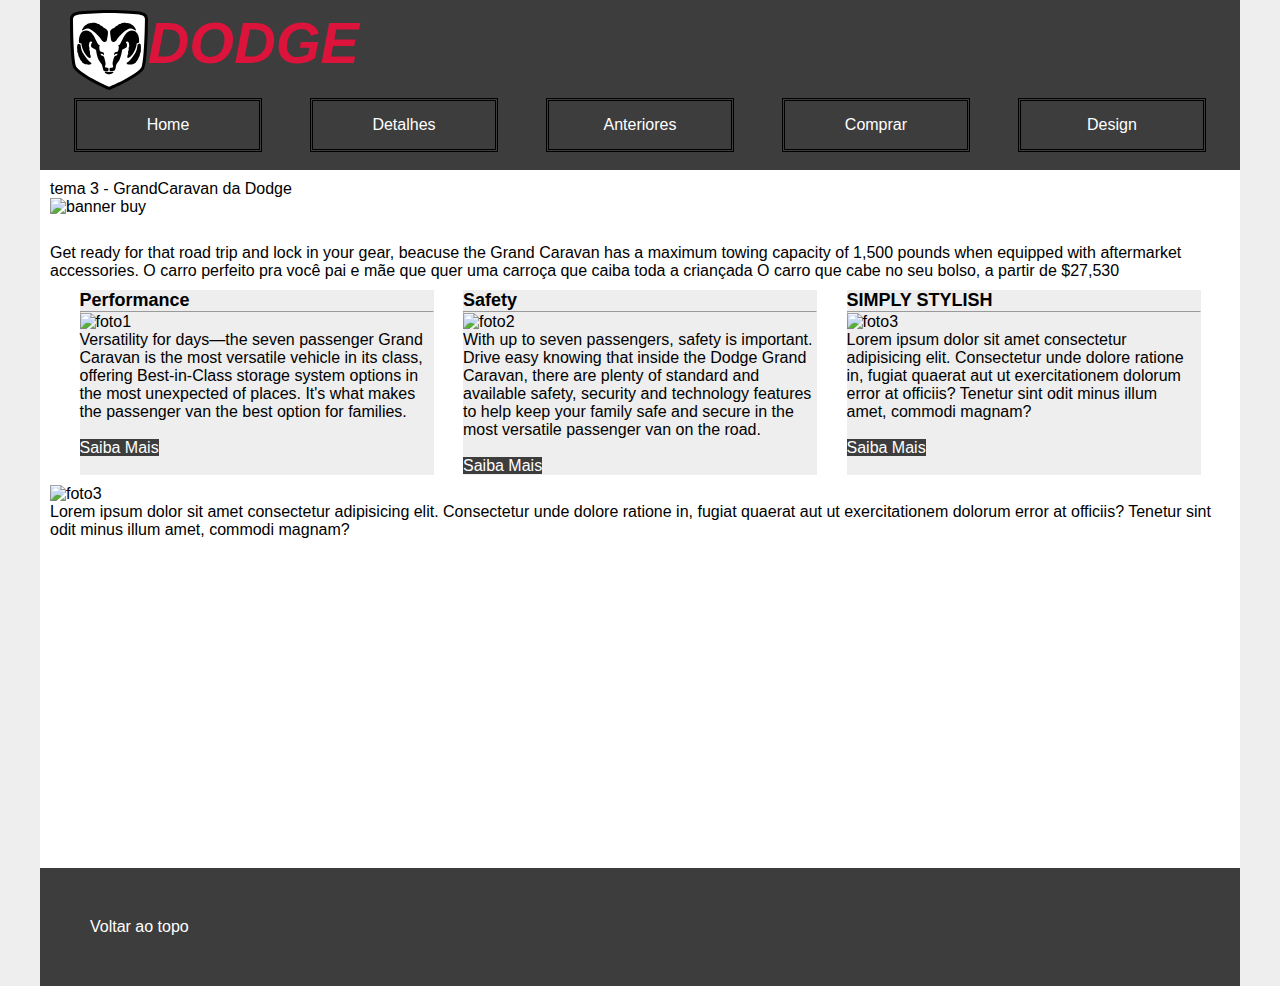
==== anteriores.html @ f4746ea4 "Base de fotos" ====
<!DOCTYPE html>
<html lang="pt-br">
<head>
    <meta charset="UTF-8">
    <meta http-equiv="X-UA-Compatible" content="IE=edge">
    <meta name="viewport" content="width=device-width, initial-scale=1.0">
    <link rel="stylesheet" href="style.css">
    <title>Home</title>
</head>
    <div id="mae">
        <header>      
            <div id=logo>
                <a href="https://www.dodge.com/grand-caravan.html">
                    <img src="images/dodge-ram.svg" alt="logomarca" id="logo-imagem">
                    <span id="texto-logo">DODGE</span>
                </a>
            </div>    
            <nav>
                <ul class="menu_links">
                    <li><a href="index.html">Home</a></li>
                    <li><a href="detalhes.html">Detalhes</a></li>
                    <li><a href="anteriores.html">Anteriores</a></li>
                    <li><a href="comprar.html">Comprar</a></li>
                    <li><a href="design.html">Design</a></li>
                  </ul>
            </nav>
        </header>

        <div class="content">
            tema 3 - GrandCaravan da Dodge
            <img src="images/2020-dodge-bhp-buy-online-ore.webp" alt="banner buy" class="imagensfodas"><br>   
        </div>
        
        <div id="main-text" class="content">
            
            <p>
                Get ready for that road trip and lock in your gear, beacuse the Grand Caravan has a maximum towing capacity of 1,500 pounds when equipped with aftermarket accessories.
                O carro perfeito pra você pai e mãe que quer uma carroça que caiba toda a criançada
                O carro que cabe no seu bolso, a partir de $27,530
            </p>
        </div>

        <div class="content imagensfodas">
            <div class="pedaco">
                <h1>Performance</h1>
                <hr>
                <img src="images/2021-dodge-grand-caravan-room-to-roam.jpg.image.1000.webp" alt="foto1" width="100%"><br>
                <p>
                    Versatility for days—the seven passenger Grand Caravan is the most versatile vehicle in its class, offering Best-in-Class storage system options in the most unexpected of places. It's what makes the passenger van the best option for families.
                </p>
                <br><a href="">Saiba Mais</a>
            </div>
            
            <div class="pedaco">
                <h1>Safety</h1>
                <hr>
                <img src="images/2021-dodge-grand-caravan-safety-ensured.jpg.image.1000.webp" alt="foto2" width="100%"><br>
                <p>
                    With up to seven passengers, safety is important. Drive easy knowing that inside the Dodge Grand Caravan, there are plenty of standard and available safety, security and technology features to help keep your family safe and secure in the most versatile passenger van on the road.
                </p>
                <br><a href="">Saiba Mais</a>
            </div>

            <div class="pedaco">
                <h1>SIMPLY STYLISH</h1>
                <hr>
                <img src="images/2021-dodge-grand-caravan-simply-stylish.jpg.image.1000.webp" alt="foto3" width="100%"><br>
                <p>
                    Lorem ipsum dolor sit amet consectetur adipisicing elit. Consectetur unde dolore ratione in, fugiat quaerat aut ut exercitationem dolorum error at officiis? Tenetur sint odit minus illum amet, commodi magnam?
                </p>
                <br><a href="">Saiba Mais</a>
            </div>
        </div>

        <div class="content finalzin">
            
            <img src="images/2021-dodge-grand-caravan-exterior.jpg.image.1440.webp" alt="foto3" width="100%">
            <p>
                Lorem ipsum dolor sit amet consectetur adipisicing elit. Consectetur unde dolore ratione in, fugiat quaerat aut ut exercitationem dolorum error at officiis? Tenetur sint odit minus illum amet, commodi magnam?
            </p>
            <iframe width="560" height="315" src="https://www.youtube-nocookie.com/embed/aa1RQx8agEo?controls=0&amp;start=6" title="YouTube video player" frameborder="0" allow="accelerometer; autoplay; clipboard-write; encrypted-media; gyroscope; picture-in-picture" allowfullscreen></iframe>
        </div>

        <footer>
            <p><a href="#jorge"><p>Voltar ao topo</p> </a></p>
        </footer>
    </div>
  
</body>
</html>
---- style.css ----
/* Styles da Home e generalizados */

*{
    font-family: Verdana, Geneva, Tahoma, sans-serif;
    box-sizing: border-box;
    margin: 0;
    padding: 0;
}
body{
    background-color: #eee;
    width: 100%;
}
h1{font-size: 18px;} 
p{font-size: 16px;}


/*Style mais especificos da home*/
#mae{
    /*rgb(212, 212, 212)*/
    background-color: rgb(255, 255, 255);
    width: 1200px;
    margin: auto;
}

a:link , a:visited, a:active{
    text-decoration: none;
    color: rgb(255, 255, 255);
    background-color: rgb(61, 61, 61);
}

a:hover{
    text-decoration: underline;
}

header{
    padding: 10px;
    width: 100%;
    background-color: rgb(61, 61, 61);
}

ul{
    padding: 8px 0 8px 0;
    display: flex;
    align-items: center;
    width: 100%;
    justify-content: center;
}

li{
    display: inline-block;
    padding: 15px 0px;
    text-align: center;
    border-style:double;
    border-width: 3px;
    width: 16%;
    margin: 0 auto;
}

li:hover{
    transform: scale(1.2);
    transition: 700ms;
}

#logo a{
    margin-right: 90%;
    text-decoration: none;
    display: flex;
    text-align: center;
}

#logo-imagem{
    height: 80px;
    padding-left: 20px;
}

#texto-logo{
    color: crimson;
    font-size: 3.6rem;
    font-weight: bold;
    font-style: oblique;
}

.imagensfodas{
    width: 100%;
    display: flex;
}

.pedaco{
    width: 30%;
    margin-left: 2.5%;
    background-color: #eee;
}

.content{
    margin-top: 10px;
    margin-bottom: 10px;
    padding-left: 10px;
    padding-right: 10px;
}

.finalzim{

}

footer{
    background-color: rgb(61, 61, 61);
    padding: 50px;
}
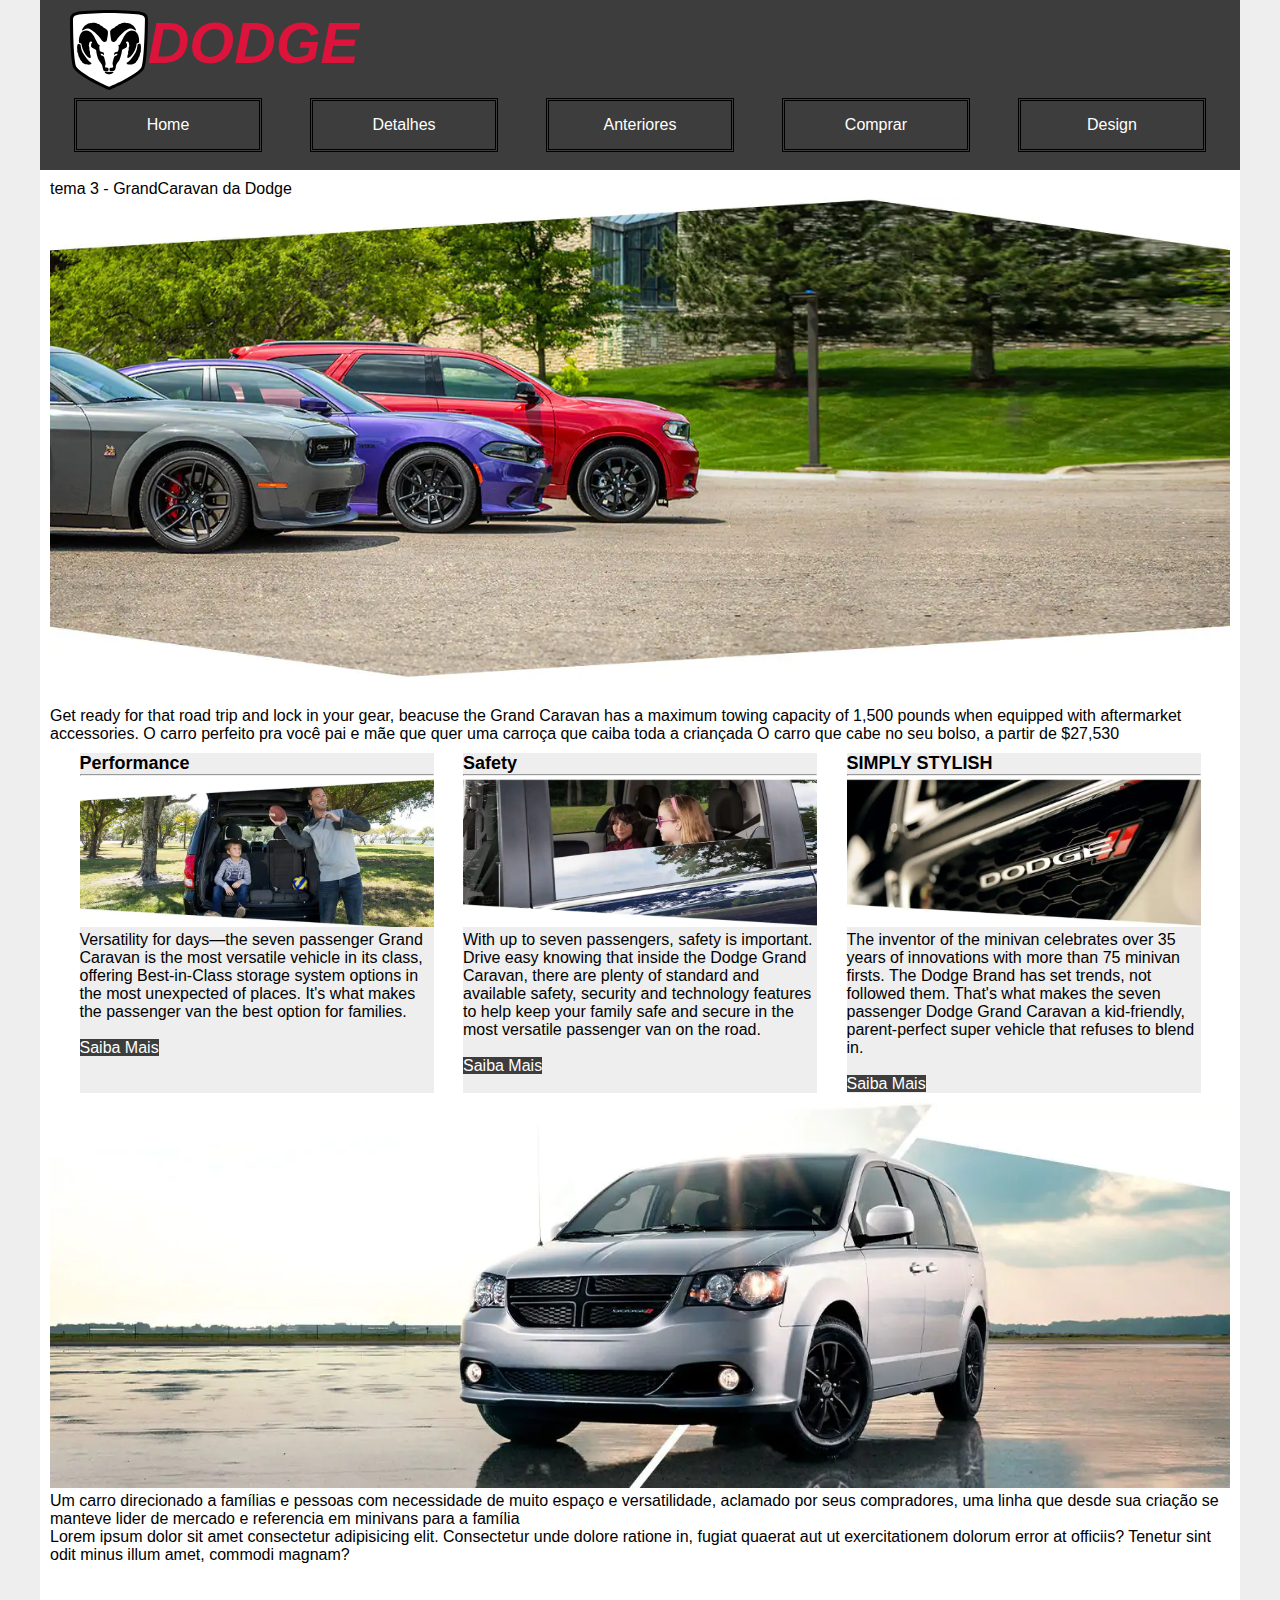
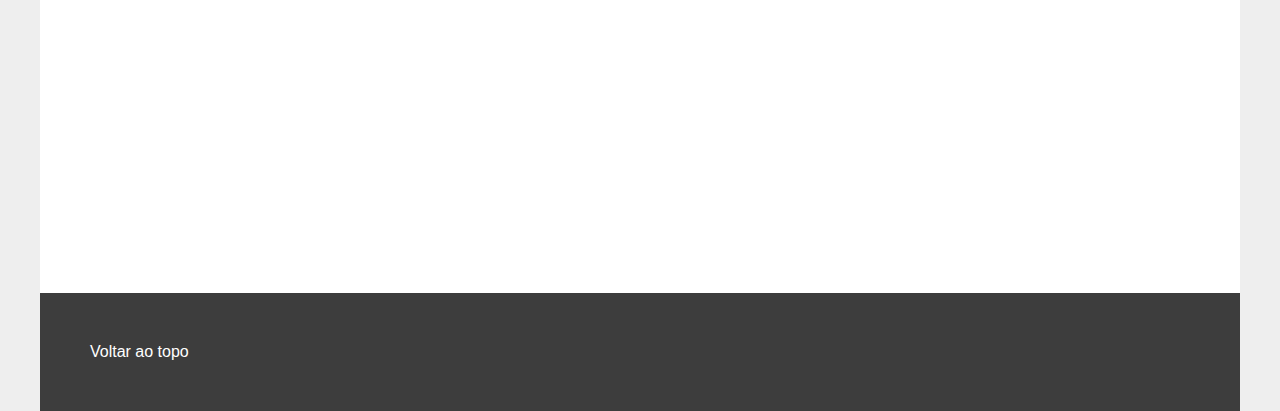
==== commit d0d1972c: "localização das imagens atualizadas nas paginas copia" ====
--- a/anteriores.html
+++ b/anteriores.html
@@ -28,7 +28,7 @@
 
         <div class="content">
             tema 3 - GrandCaravan da Dodge
-            <img src="images/2020-dodge-bhp-buy-online-ore.webp" alt="banner buy" class="imagensfodas"><br>   
+            <img src="images/banner1.webp" alt="banner buy" class="imagensfodas"><br>   
         </div>
         
         <div id="main-text" class="content">
@@ -44,7 +44,7 @@
             <div class="pedaco">
                 <h1>Performance</h1>
                 <hr>
-                <img src="images/2021-dodge-grand-caravan-room-to-roam.jpg.image.1000.webp" alt="foto1" width="100%"><br>
+                <img src="images/dodge-grand-caravan-room-to-roam.webp" alt="foto1" width="100%"><br>
                 <p>
                     Versatility for days—the seven passenger Grand Caravan is the most versatile vehicle in its class, offering Best-in-Class storage system options in the most unexpected of places. It's what makes the passenger van the best option for families.
                 </p>
@@ -54,7 +54,7 @@
             <div class="pedaco">
                 <h1>Safety</h1>
                 <hr>
-                <img src="images/2021-dodge-grand-caravan-safety-ensured.jpg.image.1000.webp" alt="foto2" width="100%"><br>
+                <img src="images/dodge-grand-caravan-safety-ensured.webp" alt="foto2" width="100%"><br>
                 <p>
                     With up to seven passengers, safety is important. Drive easy knowing that inside the Dodge Grand Caravan, there are plenty of standard and available safety, security and technology features to help keep your family safe and secure in the most versatile passenger van on the road.
                 </p>
@@ -64,9 +64,9 @@
             <div class="pedaco">
                 <h1>SIMPLY STYLISH</h1>
                 <hr>
-                <img src="images/2021-dodge-grand-caravan-simply-stylish.jpg.image.1000.webp" alt="foto3" width="100%"><br>
+                <img src="images/dodge-grand-caravan-simply-stylish.webp" alt="foto3" width="100%"><br>
                 <p>
-                    Lorem ipsum dolor sit amet consectetur adipisicing elit. Consectetur unde dolore ratione in, fugiat quaerat aut ut exercitationem dolorum error at officiis? Tenetur sint odit minus illum amet, commodi magnam?
+                    The inventor of the minivan celebrates over 35 years of innovations with more than 75 minivan firsts. The Dodge Brand has set trends, not followed them. That's what makes the seven passenger Dodge Grand Caravan a kid-friendly, parent-perfect super vehicle that refuses to blend in.
                 </p>
                 <br><a href="">Saiba Mais</a>
             </div>
@@ -74,8 +74,9 @@
 
         <div class="content finalzin">
             
-            <img src="images/2021-dodge-grand-caravan-exterior.jpg.image.1440.webp" alt="foto3" width="100%">
+            <img src="images/dodge-grand-caravan-exterior.webp" alt="foto3" width="100%">
             <p>
+                Um carro direcionado a famílias e pessoas com necessidade de muito espaço e versatilidade, aclamado por seus compradores, uma linha que desde sua criação se manteve lider de mercado e referencia em minivans para a família <br>
                 Lorem ipsum dolor sit amet consectetur adipisicing elit. Consectetur unde dolore ratione in, fugiat quaerat aut ut exercitationem dolorum error at officiis? Tenetur sint odit minus illum amet, commodi magnam?
             </p>
             <iframe width="560" height="315" src="https://www.youtube-nocookie.com/embed/aa1RQx8agEo?controls=0&amp;start=6" title="YouTube video player" frameborder="0" allow="accelerometer; autoplay; clipboard-write; encrypted-media; gyroscope; picture-in-picture" allowfullscreen></iframe>
@@ -84,6 +85,7 @@
         <footer>
             <p><a href="#jorge"><p>Voltar ao topo</p> </a></p>
         </footer>
+        
     </div>
   
 </body>
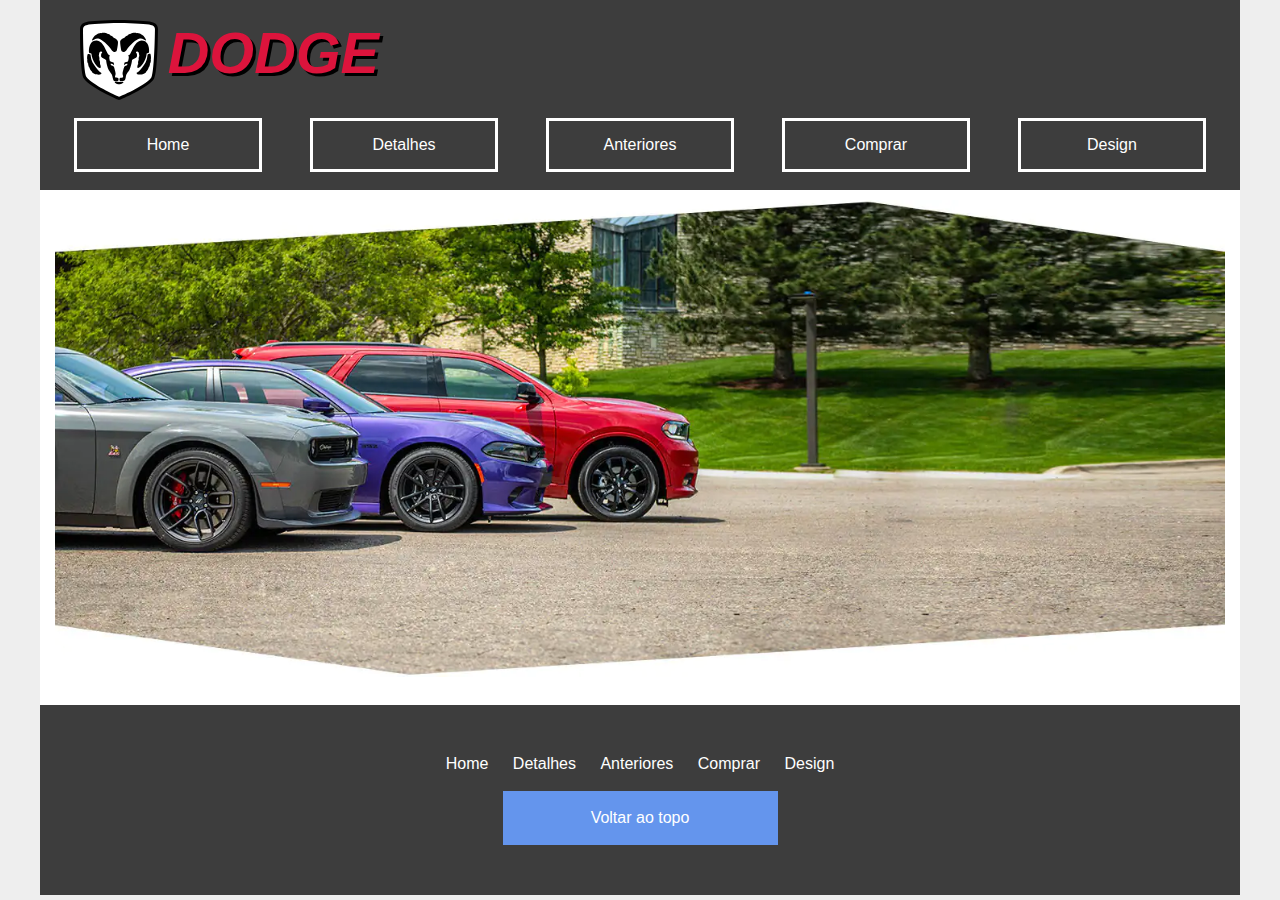
==== commit b4c9da52: "Other pages cleanup" ====
--- a/anteriores.html
+++ b/anteriores.html
@@ -5,9 +5,13 @@
     <meta http-equiv="X-UA-Compatible" content="IE=edge">
     <meta name="viewport" content="width=device-width, initial-scale=1.0">
     <link rel="stylesheet" href="style.css">
-    <title>Home</title>
+    <link rel="icon" href="images/favicon.ico" type="image/x-icon"> 
+    <link rel="shortcut icon" href="images/favicon.ico" type="image/x-icon">
+    <title>Anteriores</title>
 </head>
+<a id="inicio"></a>
     <div id="mae">
+        <!-- Menu com logo, nome da marca e botões de página-->
         <header>      
             <div id=logo>
                 <a href="https://www.dodge.com/grand-caravan.html">
@@ -27,63 +31,20 @@
         </header>
 
         <div class="content">
-            tema 3 - GrandCaravan da Dodge
             <img src="images/banner1.webp" alt="banner buy" class="imagensfodas"><br>   
         </div>
         
-        <div id="main-text" class="content">
-            
-            <p>
-                Get ready for that road trip and lock in your gear, beacuse the Grand Caravan has a maximum towing capacity of 1,500 pounds when equipped with aftermarket accessories.
-                O carro perfeito pra você pai e mãe que quer uma carroça que caiba toda a criançada
-                O carro que cabe no seu bolso, a partir de $27,530
-            </p>
-        </div>
-
-        <div class="content imagensfodas">
-            <div class="pedaco">
-                <h1>Performance</h1>
-                <hr>
-                <img src="images/dodge-grand-caravan-room-to-roam.webp" alt="foto1" width="100%"><br>
-                <p>
-                    Versatility for days—the seven passenger Grand Caravan is the most versatile vehicle in its class, offering Best-in-Class storage system options in the most unexpected of places. It's what makes the passenger van the best option for families.
-                </p>
-                <br><a href="">Saiba Mais</a>
-            </div>
-            
-            <div class="pedaco">
-                <h1>Safety</h1>
-                <hr>
-                <img src="images/dodge-grand-caravan-safety-ensured.webp" alt="foto2" width="100%"><br>
-                <p>
-                    With up to seven passengers, safety is important. Drive easy knowing that inside the Dodge Grand Caravan, there are plenty of standard and available safety, security and technology features to help keep your family safe and secure in the most versatile passenger van on the road.
-                </p>
-                <br><a href="">Saiba Mais</a>
-            </div>
-
-            <div class="pedaco">
-                <h1>SIMPLY STYLISH</h1>
-                <hr>
-                <img src="images/dodge-grand-caravan-simply-stylish.webp" alt="foto3" width="100%"><br>
-                <p>
-                    The inventor of the minivan celebrates over 35 years of innovations with more than 75 minivan firsts. The Dodge Brand has set trends, not followed them. That's what makes the seven passenger Dodge Grand Caravan a kid-friendly, parent-perfect super vehicle that refuses to blend in.
-                </p>
-                <br><a href="">Saiba Mais</a>
-            </div>
-        </div>
-
-        <div class="content finalzin">
-            
-            <img src="images/dodge-grand-caravan-exterior.webp" alt="foto3" width="100%">
-            <p>
-                Um carro direcionado a famílias e pessoas com necessidade de muito espaço e versatilidade, aclamado por seus compradores, uma linha que desde sua criação se manteve lider de mercado e referencia em minivans para a família <br>
-                Lorem ipsum dolor sit amet consectetur adipisicing elit. Consectetur unde dolore ratione in, fugiat quaerat aut ut exercitationem dolorum error at officiis? Tenetur sint odit minus illum amet, commodi magnam?
-            </p>
-            <iframe width="560" height="315" src="https://www.youtube-nocookie.com/embed/aa1RQx8agEo?controls=0&amp;start=6" title="YouTube video player" frameborder="0" allow="accelerometer; autoplay; clipboard-write; encrypted-media; gyroscope; picture-in-picture" allowfullscreen></iframe>
-        </div>
 
         <footer>
-            <p><a href="#jorge"><p>Voltar ao topo</p> </a></p>
+            <a href="index.html">Home</a>
+            <a href="detalhes.html">Detalhes</a>
+            <a href="anteriores.html">Anteriores</a>
+            <a href="comprar.html">Comprar</a>
+            <a href="design.html">Design</a>
+            <br><br>
+            <div id="voltar_topo">
+                <a href="#inicio"><p>Voltar ao topo</p></a>
+            </div>
         </footer>
         
     </div>
--- a/style.css
+++ b/style.css
@@ -9,6 +9,7 @@
 body{
     background-color: #eee;
     width: 100%;
+    text-align: justify;
 }
 h1{font-size: 18px;} 
 p{font-size: 16px;}
@@ -16,19 +17,19 @@
 
 /*Style mais especificos da home*/
 #mae{
-    /*rgb(212, 212, 212)*/
     background-color: rgb(255, 255, 255);
     width: 1200px;
     margin: auto;
 }
 
 a:link , a:visited, a:active{
+    padding: 10px;
     text-decoration: none;
     color: rgb(255, 255, 255);
     background-color: rgb(61, 61, 61);
 }
 
-a:hover{
+li a:hover{
     text-decoration: underline;
 }
 
@@ -50,8 +51,7 @@
     display: inline-block;
     padding: 15px 0px;
     text-align: center;
-    border-style:double;
-    border-width: 3px;
+    border: 3px solid rgb(255, 255, 255);
     width: 16%;
     margin: 0 auto;
 }
@@ -63,7 +63,6 @@
 
 #logo a{
     margin-right: 90%;
-    text-decoration: none;
     display: flex;
     text-align: center;
 }
@@ -71,6 +70,7 @@
 #logo-imagem{
     height: 80px;
     padding-left: 20px;
+    padding-right: 10px;
 }
 
 #texto-logo{
@@ -78,6 +78,7 @@
     font-size: 3.6rem;
     font-weight: bold;
     font-style: oblique;
+    text-shadow: #000000 3px 3px 0px;
 }
 
 .imagensfodas{
@@ -85,24 +86,67 @@
     display: flex;
 }
 
-.pedaco{
-    width: 30%;
-    margin-left: 2.5%;
+.imagem-e-texto{
+    width: 31%;
+    margin-left: 2%;
+    padding: 10px;
     background-color: #eee;
+}
+
+.imagem-e-texto a:hover{
+    background-color: rgb(194, 9, 9);
+    text-decoration: none;
 }
 
 .content{
     margin-top: 10px;
     margin-bottom: 10px;
-    padding-left: 10px;
-    padding-right: 10px;
+    padding-left: 15px;
+    padding-right: 15px;
 }
 
-.finalzim{
+.metade{
+    width: 50%;
+    padding: 10px;
+    float: left;
+}
 
+.img-holder {position: relative;}
+.img-holder .over {
+    padding: 30px;
+    position: absolute;
+    bottom: 180px;
+    right: 490px;
+    background-color: crimson;
+}
+
+#voltar_topo{
+    background-color: cornflowerblue;
+    width: 25%;
+    margin: auto;
 }
 
 footer{
+    width: 100%;
     background-color: rgb(61, 61, 61);
     padding: 50px;
+    text-align: center;
 }
+
+footer a:link , a:visited, a:active, a:hover{
+    background-color: transparent;
+    text-decoration: none;
+}
+
+/* Design*/
+.threeQuarters{
+
+    width: 75%;
+    background-color: aquamarine;
+}
+
+.twentypercent{
+
+    width: 25%;
+    background-color: blue;
+}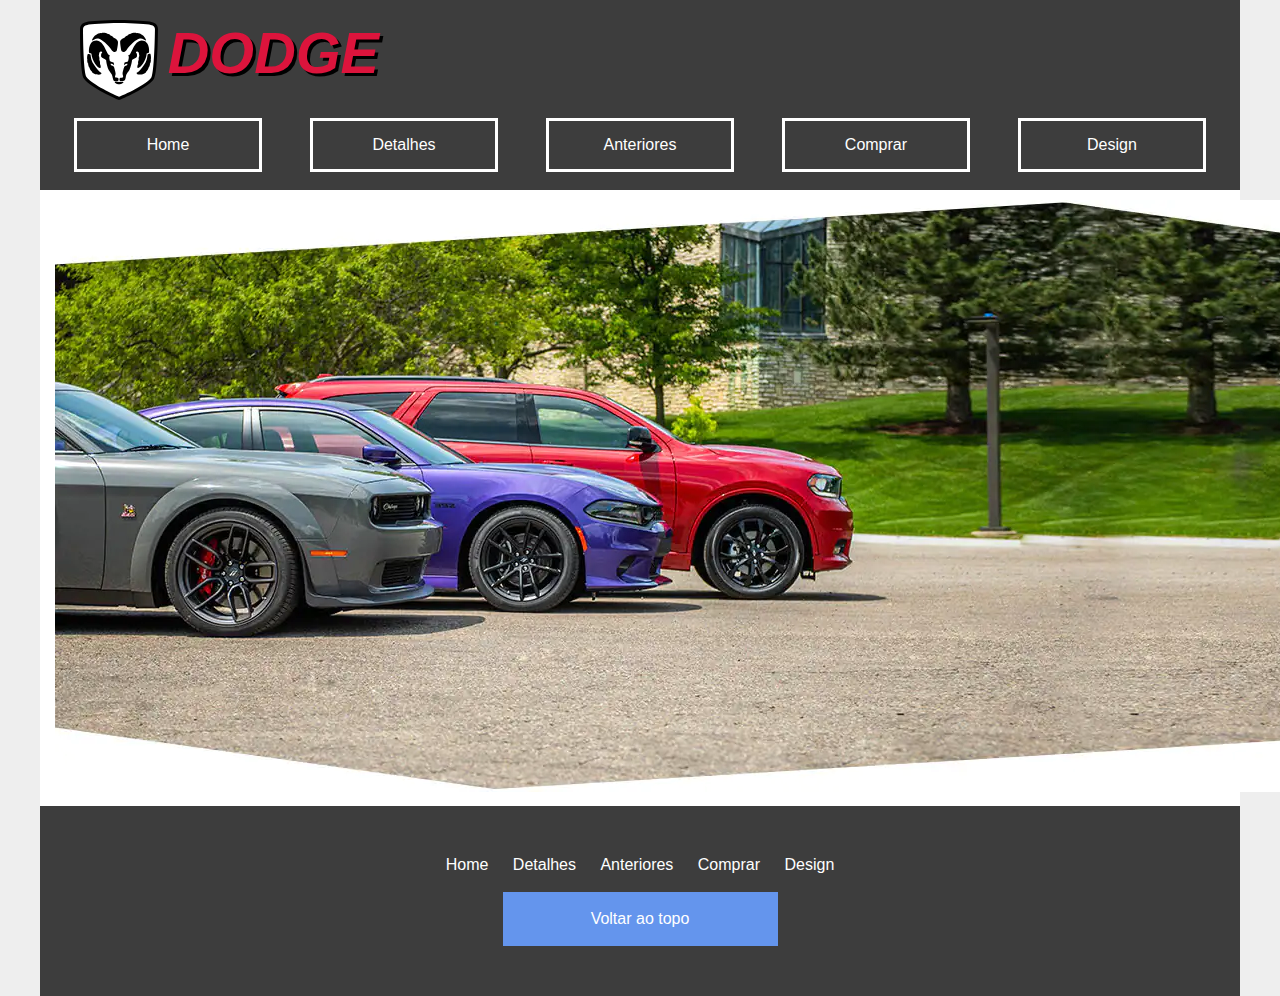
==== commit a45bdcb2: "Home pronta e css organizado" ====
--- a/anteriores.html
+++ b/anteriores.html
@@ -20,7 +20,7 @@
                 </a>
             </div>    
             <nav>
-                <ul class="menu_links">
+                <ul class="flexfullwidth menu_links">
                     <li><a href="index.html">Home</a></li>
                     <li><a href="detalhes.html">Detalhes</a></li>
                     <li><a href="anteriores.html">Anteriores</a></li>
--- a/style.css
+++ b/style.css
@@ -1,49 +1,80 @@
-/* Styles da Home e generalizados */
+/*TO DO: clean up the css file*/
 
-*{
-    font-family: Verdana, Geneva, Tahoma, sans-serif;
-    box-sizing: border-box;
-    margin: 0;
-    padding: 0;
-}
-body{
-    background-color: #eee;
-    width: 100%;
-    text-align: justify;
-}
+/*=======================================================================Valores e propriedades padrões*/
+*{font-family: Verdana, Geneva, Tahoma, sans-serif;box-sizing: border-box;margin: 0;padding: 0;}
+body{background-color: #eee;width: 100%;text-align: justify;}
 h1{font-size: 18px;} 
 p{font-size: 16px;}
-
-
-/*Style mais especificos da home*/
 #mae{
     background-color: rgb(255, 255, 255);
     width: 1200px;
     margin: auto;
 }
 
-a:link , a:visited, a:active{
-    padding: 10px;
-    text-decoration: none;
-    color: rgb(255, 255, 255);
-    background-color: rgb(61, 61, 61);
-}
-
-li a:hover{
-    text-decoration: underline;
-}
-
+/*=======================================================================Styles do header*/
 header{
     padding: 10px;
     width: 100%;
     background-color: rgb(61, 61, 61);
 }
 
+#texto-logo{
+    color: crimson;
+    font-size: 3.6rem;
+    font-weight: bold;
+    font-style: oblique;
+    text-shadow: #000000 3px 3px 0px;
+}
+
+#logo-imagem{
+    height: 80px;
+    padding-left: 20px;
+    padding-right: 10px;
+}
+
+#logo a{
+    margin-right: 90%;
+    display: flex;
+    text-align: center;
+}
+
+.menu_links li:hover{
+    transform: scale(1.2);
+    transition: 700ms;
+    text-decoration: underline;
+}
+
+/*=======================================================================Style do footer */
+footer{
+    width: 100%;
+    background-color: rgb(61, 61, 61);
+    padding: 50px;
+    text-align: center;
+}
+
+footer a:link , a:visited, a:active, a:hover{
+    background-color: transparent;
+    text-decoration: none;
+}
+
+#voltar_topo{
+    background-color: cornflowerblue;
+    width: 25%;
+    margin: auto;
+}
+
+/*======================================================================================*/
+/*Style mais especificos da home*/
+
+a:link , a:visited, a:active{
+    padding: 10px;
+    text-decoration: none;
+    color: rgb(255, 255, 255);
+}
+
 ul{
     padding: 8px 0 8px 0;
-    display: flex;
     align-items: center;
-    width: 100%;
     justify-content: center;
 }
 
@@ -56,32 +87,7 @@
     margin: 0 auto;
 }
 
-li:hover{
-    transform: scale(1.2);
-    transition: 700ms;
-}
-
-#logo a{
-    margin-right: 90%;
-    display: flex;
-    text-align: center;
-}
-
-#logo-imagem{
-    height: 80px;
-    padding-left: 20px;
-    padding-right: 10px;
-}
-
-#texto-logo{
-    color: crimson;
-    font-size: 3.6rem;
-    font-weight: bold;
-    font-style: oblique;
-    text-shadow: #000000 3px 3px 0px;
-}
-
-.imagensfodas{
+.flexfullwidth{
     width: 100%;
     display: flex;
 }
@@ -94,8 +100,7 @@
 }
 
 .imagem-e-texto a:hover{
-    background-color: rgb(194, 9, 9);
-    text-decoration: none;
+    background-color: rgb(61, 61, 61);
 }
 
 .content{
@@ -111,6 +116,13 @@
     float: left;
 }
 
+.laranja{
+    background-color: orange;
+    color: black;
+    padding: 0;
+}
+
+/*Comprar*/
 .img-holder {position: relative;}
 .img-holder .over {
     padding: 30px;
@@ -120,33 +132,11 @@
     background-color: crimson;
 }
 
-#voltar_topo{
-    background-color: cornflowerblue;
-    width: 25%;
-    margin: auto;
-}
-
-footer{
-    width: 100%;
-    background-color: rgb(61, 61, 61);
-    padding: 50px;
-    text-align: center;
-}
-
-footer a:link , a:visited, a:active, a:hover{
-    background-color: transparent;
-    text-decoration: none;
-}
-
-/* Design*/
+/*Design*/
 .threeQuarters{
-
     width: 75%;
-    background-color: aquamarine;
 }
 
 .twentypercent{
-
     width: 25%;
-    background-color: blue;
 }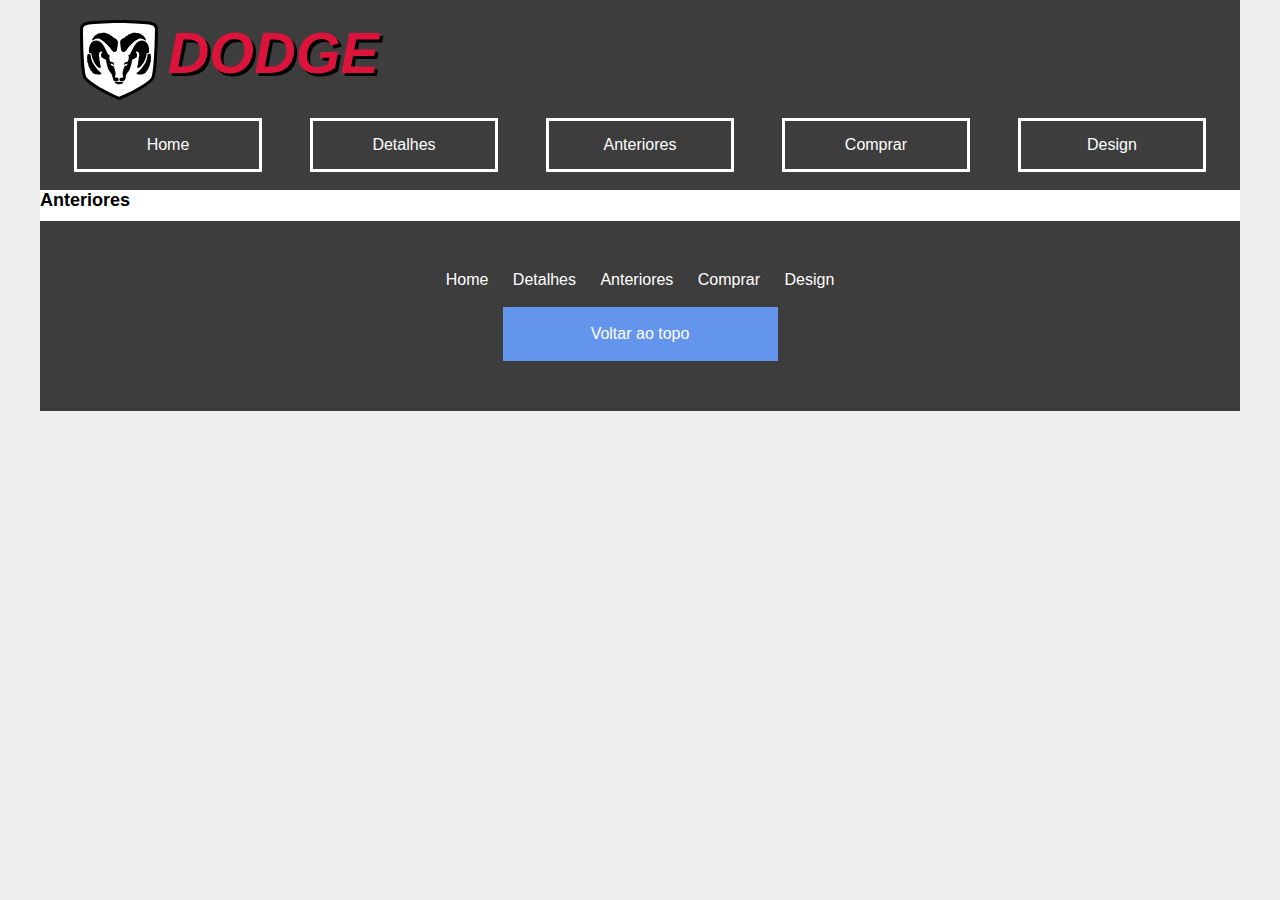
==== commit 7f20ea0c: "Home e design pronto para entrega" ====
--- a/anteriores.html
+++ b/anteriores.html
@@ -29,12 +29,16 @@
                   </ul>
             </nav>
         </header>
+        <h1>Anteriores</h1>
 
+        <!--Conteúdo da area de detalhes-->
         <div class="content">
-            <img src="images/banner1.webp" alt="banner buy" class="imagensfodas"><br>   
+
+
+            
         </div>
         
-
+        <!--Footer com menu secundario e Voltar ao topo-->
         <footer>
             <a href="index.html">Home</a>
             <a href="detalhes.html">Detalhes</a>
--- a/style.css
+++ b/style.css
@@ -87,6 +87,8 @@
     margin: 0 auto;
 }
 
+/*Clases de utilidade geral*/
+
 .flexfullwidth{
     width: 100%;
     display: flex;
@@ -119,7 +121,10 @@
 .laranja{
     background-color: orange;
     color: black;
-    padding: 0;
+}
+
+.crimson{
+    background-color: crimson;
 }
 
 /*Comprar*/
@@ -134,9 +139,18 @@
 
 /*Design*/
 .threeQuarters{
+    display: flexbox;
     width: 75%;
+    float: left;
 }
 
 .twentypercent{
     width: 25%;
+}
+
+.border{
+    border-style: solid;
+    border-width: 2px;
+    margin-top: 10px;
+    margin-bottom: 10px;
 }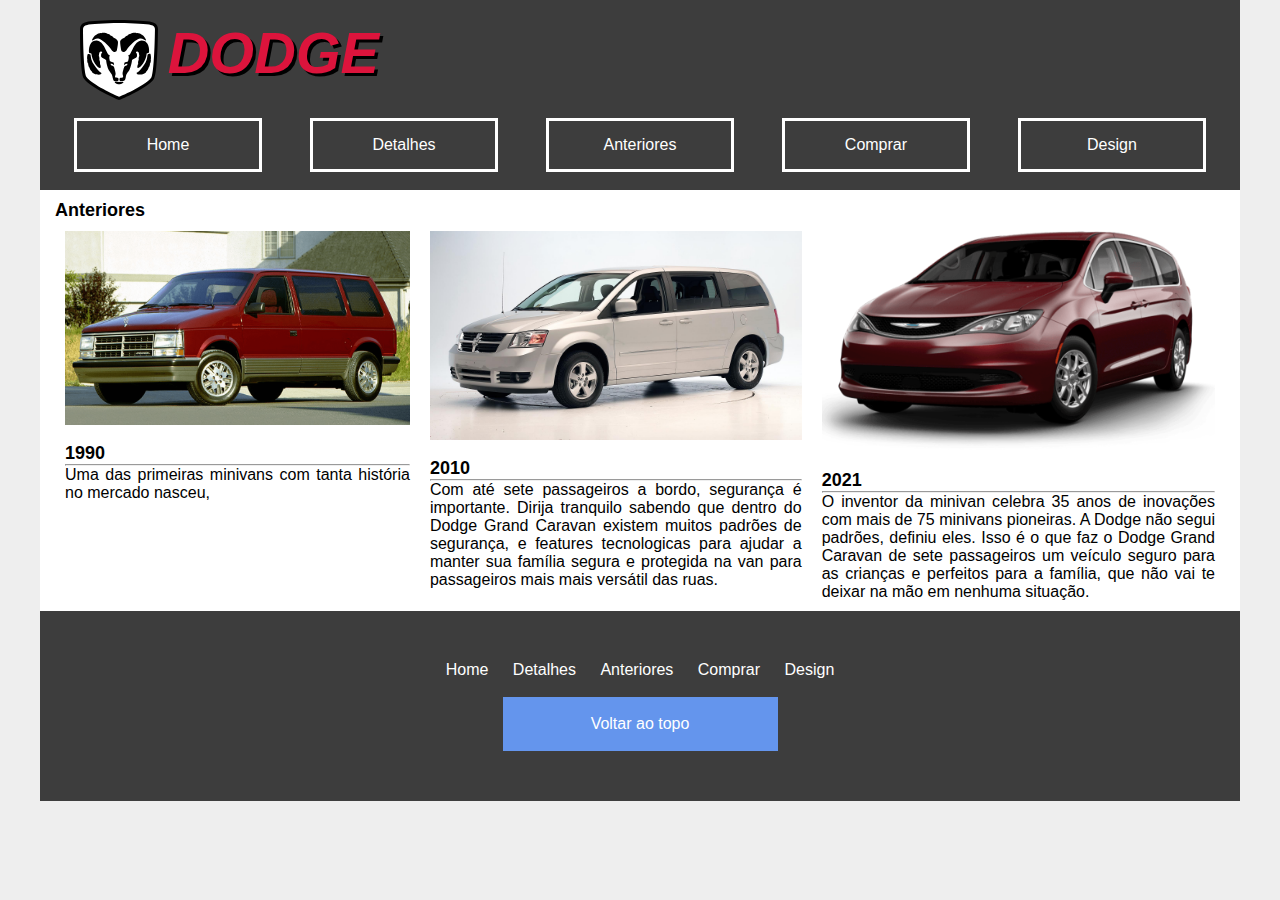
==== commit 74c62f7f: "Página detalhes feita e começo da anteriores" ====
--- a/anteriores.html
+++ b/anteriores.html
@@ -15,7 +15,7 @@
         <header>      
             <div id=logo>
                 <a href="https://www.dodge.com/grand-caravan.html">
-                    <img src="images/dodge-ram.svg" alt="logomarca" id="logo-imagem">
+                    <img src="images/dodge_ram_icon.svg" alt="logomarca" id="logo-imagem">
                     <span id="texto-logo">DODGE</span>
                 </a>
             </div>    
@@ -29,22 +29,43 @@
                   </ul>
             </nav>
         </header>
-        <h1>Anteriores</h1>
+        <h1 class="content">Anteriores</h1>
 
         <!--Conteúdo da area de detalhes-->
-        <div class="content">
+        <!--3  Imagens com info-->
+        <div class="content flexfullwidth">
+            <div class="anteriores">
+                <img src="images/dodge_caravan1990.png" alt="foto_grand_caravan_1990" class="flexfullwidth"><br>
+                <h1>1990</h1><hr>
+                <p>
+                    Uma das primeiras minivans com tanta história no mercado nasceu,
+                </p>
+            </div>
 
+            <div class="anteriores">
+                <img src="images/grand_caravan_2010" alt="foto_grand_caravan_2010" class="flexfullwidth"><br>
+                <h1>2010</h1><hr>
+                <p>
+                    Com até sete passageiros a bordo, segurança é importante. Dirija tranquilo sabendo que dentro do Dodge Grand Caravan existem muitos padrões de segurança, e features tecnologicas para ajudar a manter sua família segura e protegida na van para passageiros mais mais versátil das ruas.
+                </p>
+            </div>
 
-            
+            <div class="anteriores">
+                <img src="images/grabd_caravan_2021.png" alt="foto_grand_caravan_2021" class="flexfullwidth"><br>
+                <h1>2021</h1><hr>
+                <p>
+                    O inventor da minivan celebra 35 anos de inovações com mais de 75 minivans pioneiras. A Dodge não segui padrões, definiu eles. Isso é o que faz o Dodge Grand Caravan de sete passageiros um veículo seguro para as crianças e perfeitos para a família, que não vai te deixar na mão em nenhuma situação.
+                </p>
+            </div>
         </div>
         
         <!--Footer com menu secundario e Voltar ao topo-->
         <footer>
-            <a href="index.html">Home</a>
-            <a href="detalhes.html">Detalhes</a>
-            <a href="anteriores.html">Anteriores</a>
-            <a href="comprar.html">Comprar</a>
-            <a href="design.html">Design</a>
+            <a href="index.html" class="menu_footer">Home</a>
+            <a href="detalhes.html" class="menu_footer">Detalhes</a>
+            <a href="anteriores.html" class="menu_footer">Anteriores</a>
+            <a href="comprar.html" class="menu_footer">Comprar</a>
+            <a href="design.html" class="menu_footer">Design</a>
             <br><br>
             <div id="voltar_topo">
                 <a href="#inicio"><p>Voltar ao topo</p></a>
--- a/style.css
+++ b/style.css
@@ -52,9 +52,14 @@
     text-align: center;
 }
 
-footer a:link , a:visited, a:active, a:hover{
+footer a:link , a:visited, a:active{
     background-color: transparent;
     text-decoration: none;
+}
+
+footer .menu_footer:hover {
+    background-color: crimson;
+    transition: 400ms;
 }
 
 #voltar_topo{
@@ -101,8 +106,13 @@
     background-color: #eee;
 }
 
+.imagem-e-texto a{
+    color: black;
+}
+
 .imagem-e-texto a:hover{
     background-color: rgb(61, 61, 61);
+    color: #eee;
 }
 
 .content{
@@ -130,10 +140,11 @@
 /*Comprar*/
 .img-holder {position: relative;}
 .img-holder .over {
-    padding: 30px;
+    font-family: 'Courier New', Courier, monospace;
+    padding: 5px;
     position: absolute;
-    bottom: 180px;
-    right: 490px;
+    bottom: 70px;
+    right: 25px;
     background-color: crimson;
 }
 
@@ -153,4 +164,21 @@
     border-width: 2px;
     margin-top: 10px;
     margin-bottom: 10px;
+}
+
+/*comprar*/
+
+.displayfx{
+    display: flex;
+    padding: 10px;
+}
+
+form label{
+    margin-top: 10px;
+    padding: 10px;
+}
+
+.anteriores{
+    margin-left: 10px;
+    margin-right: 10px;
 }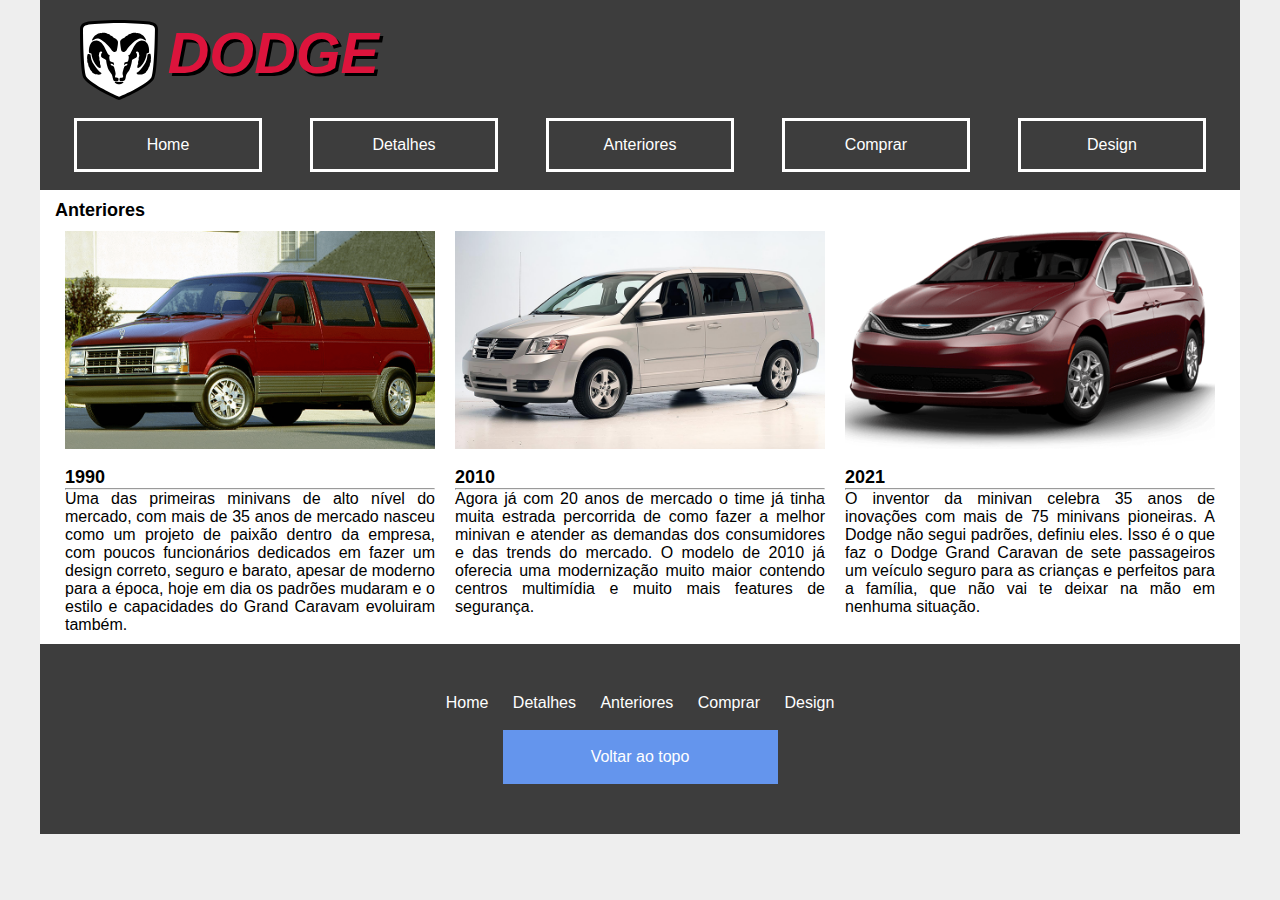
==== commit ddbadea8: "Pronto para entrega" ====
--- a/anteriores.html
+++ b/anteriores.html
@@ -38,15 +38,16 @@
                 <img src="images/dodge_caravan1990.png" alt="foto_grand_caravan_1990" class="flexfullwidth"><br>
                 <h1>1990</h1><hr>
                 <p>
-                    Uma das primeiras minivans com tanta história no mercado nasceu,
+                    Uma das primeiras minivans de alto nível do mercado, com mais de 35 anos de mercado nasceu como um projeto de paixão dentro da empresa, com poucos funcionários dedicados em fazer um design correto, seguro e barato, apesar de moderno para a época, hoje em dia os padrões mudaram e o estilo e capacidades do Grand Caravam evoluiram também.
+
                 </p>
             </div>
 
             <div class="anteriores">
-                <img src="images/grand_caravan_2010" alt="foto_grand_caravan_2010" class="flexfullwidth"><br>
+                <img src="images/grand_caravan_2010.png" alt="foto_grand_caravan_2010" class="flexfullwidth"><br>
                 <h1>2010</h1><hr>
                 <p>
-                    Com até sete passageiros a bordo, segurança é importante. Dirija tranquilo sabendo que dentro do Dodge Grand Caravan existem muitos padrões de segurança, e features tecnologicas para ajudar a manter sua família segura e protegida na van para passageiros mais mais versátil das ruas.
+                    Agora já com 20 anos de mercado o time já tinha muita estrada percorrida de como fazer a melhor minivan e atender as demandas dos consumidores e das trends do mercado. O modelo de 2010 já oferecia uma modernização muito maior contendo centros multimídia e muito mais features de segurança.
                 </p>
             </div>
 
--- a/style.css
+++ b/style.css
@@ -1,16 +1,28 @@
 /*TO DO: clean up the css file*/
 
 /*=======================================================================Valores e propriedades padrões*/
-*{font-family: Verdana, Geneva, Tahoma, sans-serif;box-sizing: border-box;margin: 0;padding: 0;}
-body{background-color: #eee;width: 100%;text-align: justify;}
-h1{font-size: 18px;} 
-p{font-size: 16px;}
+*{
+    font-family: Verdana, Geneva, Tahoma, sans-serif;
+    box-sizing: border-box;
+    margin: 0;
+    padding: 0;}
+body{
+    background-color: #eee;
+    width: 100%;
+    text-align: justify;
+}
+h1{
+    font-size: 18px;
+} 
+p{
+    font-size: 16px;
+}
+
 #mae{
     background-color: rgb(255, 255, 255);
     width: 1200px;
     margin: auto;
 }
-
 /*=======================================================================Styles do header*/
 header{
     padding: 10px;
@@ -137,18 +149,7 @@
     background-color: crimson;
 }
 
-/*Comprar*/
-.img-holder {position: relative;}
-.img-holder .over {
-    font-family: 'Courier New', Courier, monospace;
-    padding: 5px;
-    position: absolute;
-    bottom: 70px;
-    right: 25px;
-    background-color: crimson;
-}
-
-/*Design*/
+/*pagina esign*/
 .threeQuarters{
     display: flexbox;
     width: 75%;
@@ -166,7 +167,7 @@
     margin-bottom: 10px;
 }
 
-/*comprar*/
+/*Página comprar*/
 
 .displayfx{
     display: flex;
@@ -181,4 +182,15 @@
 .anteriores{
     margin-left: 10px;
     margin-right: 10px;
+    width: 35%;
+}
+/*Comprar*/
+.img-holder {position: relative;}
+.img-holder .over {
+    font-family: 'Courier New', Courier, monospace;
+    padding: 5px;
+    position: absolute;
+    bottom: 70px;
+    right: 25px;
+    background-color: crimson;
 }